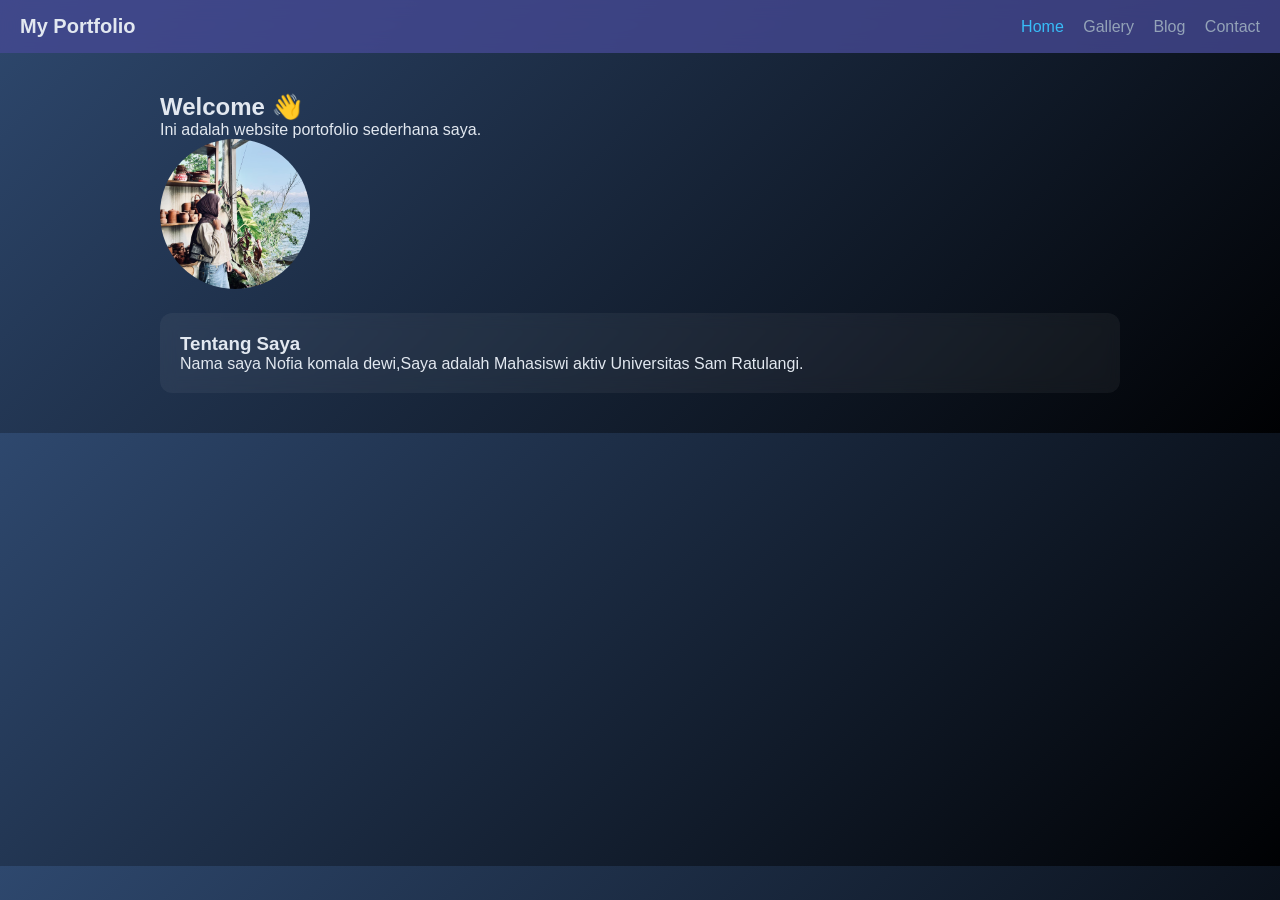
==== index.html @ cda4eb2d "Add files via upload" ====
<!DOCTYPE html>
<html lang="id">
<head>
  <meta charset="UTF-8">
  <title>Portfolio - Home</title>
  <link rel="stylesheet" href="style.css">
</head>
<body>

<header>
  <h1>My Portfolio</h1>
  <nav>
    <a href="index.html">Home</a>
    <a href="gallery.html">Gallery</a>
    <a href="blog.html">Blog</a>
    <a href="contact.html">Contact</a>
  </nav>
</header>

<section class="container">
  <h2>Welcome 👋</h2>
  <p>Ini adalah website portofolio sederhana saya.</p>
<img src="fotobila4.jpeg" alt="" class="foto">
  <div class="card">
    <h3>Tentang Saya</h3>
    <p>Nama saya Nofia komala dewi,Saya adalah Mahasiswi aktiv Universitas Sam Ratulangi.</p>
  </div>
</section>

<script src="script.js"></script>
</body>
</html>
---- style.css ----
* {
  margin: 0;
  padding: 0;
  box-sizing: border-box;
  font-family: 'Segoe UI', sans-serif;
}

body {
  background: linear-gradient(135deg, #2e486e, #000103);
  color: #e2e8f0;
}

/* HEADER */
header {
  position: sticky;
  top: 0;
  background: rgba(69, 73, 147, 0.8);
  backdrop-filter: blur(10px);
  padding: 15px 20px;
  display: flex;
  justify-content: space-between;
  align-items: center;
}
.foto{
    width: 150px;
    border-radius: 100%;
}
.img-box img{
    width: 200px;
}
header h1 {
  font-size: 20px;
}

nav a {
  margin-left: 15px;
  text-decoration: none;
  color: #94a3b8;
  transition: 0.3s;
}

nav a:hover,
nav a.active {
  color: #38bdf8;
}

/* CONTAINER */
.container {
  padding: 40px 20px;
  max-width: 1000px;
  margin: auto;
}

/* CARD */
.card {
  background: rgba(255, 255, 255, 0.05);
  border-radius: 12px;
  padding: 20px;
  margin-top: 20px;
  backdrop-filter: blur(8px);
  transition: 0.3s;
}

.card:hover {
  transform: translateY(-5px);
}

/* GALLERY */
.gallery {
  display: grid;
  grid-template-columns: repeat(auto-fit, minmax(200px, 1fr));
  gap: 15px;
}

.img-box {

  display: flex;
  align-items: center;
  justify-content: center;
  border-radius: 10px;
  font-weight: bold;
  transition: 0.3s;
}

.img-box:hover {
  transform: scale(1.05);
}

/* FORM */
form {
  margin-top: 20px;
  display: flex;
  flex-direction: column;
  gap: 10px;
}

input, textarea {
  padding: 12px;
  border-radius: 8px;
  border: none;
  outline: none;
}

button {
  padding: 12px;
  border: none;
  background: #38bdf8;
  color: white;
  border-radius: 8px;
  cursor: pointer;
  transition: 0.3s;
}

button:hover {
  background: #0ea5e9;
}

/* CONTACT INFO */
.contact-info {
  margin-top: 30px;
}

.contact-info p {
  margin: 5px 0;
  color: #cbd5f5;
}

/* ANIMATION */
.fade-in {
  opacity: 0;
  transform: translateY(20px);
  transition: 0.6s;
}

.fade-in.show {
  opacity: 1;
  transform: translateY(0);
}
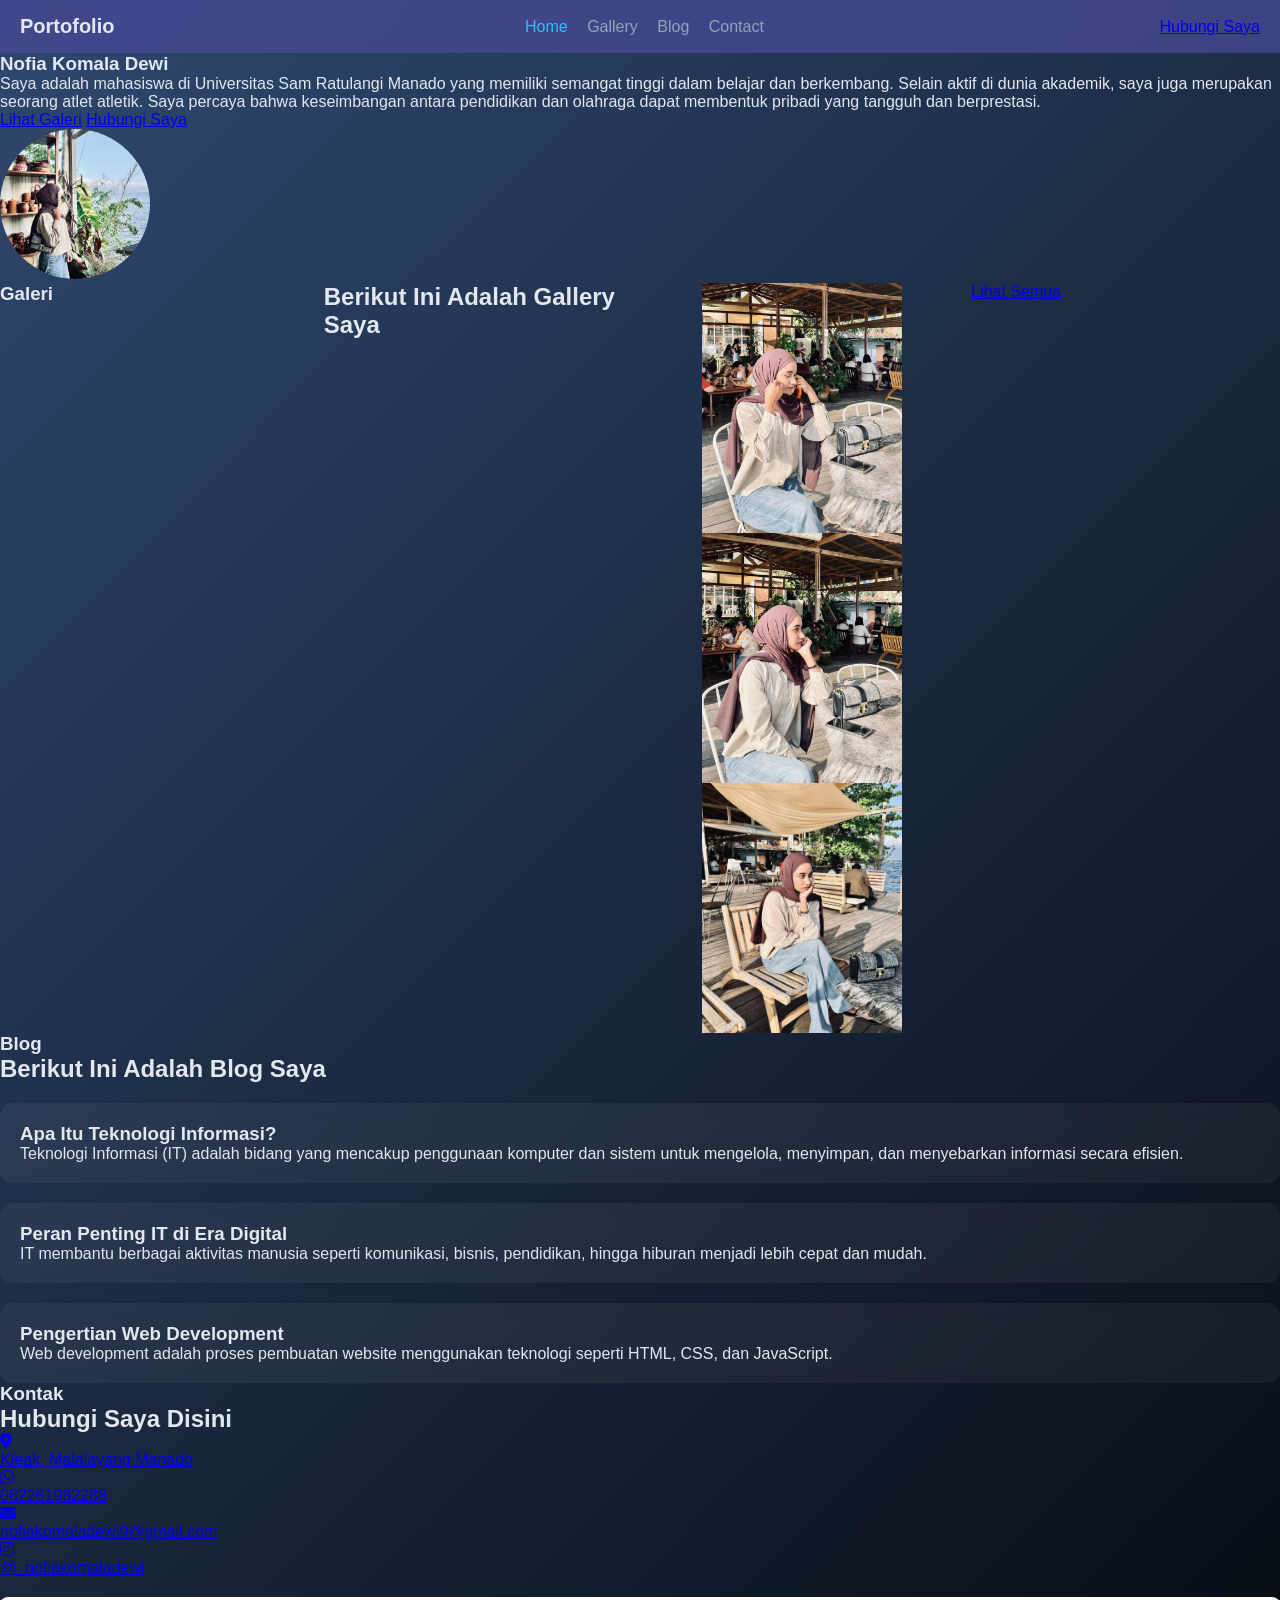
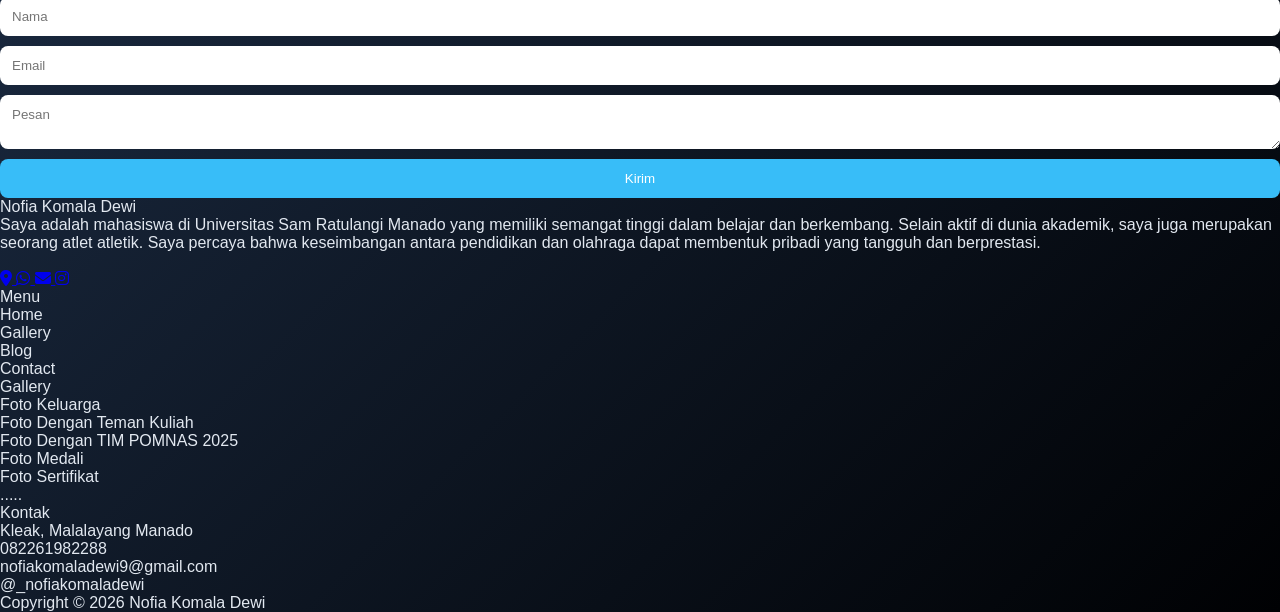
==== commit 5b321b54: "Update index.html" ====
--- a/index.html
+++ b/index.html
@@ -1,32 +1,206 @@
-<!DOCTYPE html>
+<!doctype html>
 <html lang="id">
+
 <head>
-  <meta charset="UTF-8">
+  <meta charset="UTF-8" />
   <title>Portfolio - Home</title>
-  <link rel="stylesheet" href="style.css">
+  <link rel="stylesheet" href="style.css" />
+  <link rel="preconnect" href="https://fonts.googleapis.com" />
+  <link rel="preconnect" href="https://fonts.gstatic.com" crossorigin />
+  <link
+    href="https://fonts.googleapis.com/css2?family=Chenla&family=Cormorant+Upright:wght@300;400;500;600;700&family=Crimson+Pro:ital,wght@0,200..900;1,200..900&family=DM+Sans:ital,opsz,wght@0,9..40,100..1000;1,9..40,100..1000&display=swap"
+    rel="stylesheet" />
+  <link rel="stylesheet" href="https://cdnjs.cloudflare.com/ajax/libs/font-awesome/6.5.0/css/all.min.css">
 </head>
+
 <body>
 
-<header>
-  <h1>My Portfolio</h1>
-  <nav>
-    <a href="index.html">Home</a>
-    <a href="gallery.html">Gallery</a>
-    <a href="blog.html">Blog</a>
-    <a href="contact.html">Contact</a>
-  </nav>
-</header>
-
-<section class="container">
-  <h2>Welcome 👋</h2>
-  <p>Ini adalah website portofolio sederhana saya.</p>
-<img src="fotobila4.jpeg" alt="" class="foto">
-  <div class="card">
-    <h3>Tentang Saya</h3>
-    <p>Nama saya Nofia komala dewi,Saya adalah Mahasiswi aktiv Universitas Sam Ratulangi.</p>
-  </div>
-</section>
-
-<script src="script.js"></script>
+  <header>
+    <h1 class="nama-apk">Portofolio</h1>
+    <nav class="">
+      <a href="index.html">Home</a>
+      <a href="gallery.html">Gallery</a>
+      <a href="blog.html">Blog</a>
+      <a href="contact.html">Contact</a>
+    </nav>
+    <a href="contact.html" class="tombol">Hubungi Saya</a>
+  </header>
+  <section class="home">
+    <div class="card-home">
+      <div class="">
+        <h3 class="">Nofia Komala Dewi</h3>
+        <p>
+          Saya adalah mahasiswa di Universitas Sam Ratulangi Manado yang
+          memiliki semangat tinggi dalam belajar dan berkembang. Selain aktif di
+          dunia akademik, saya juga merupakan seorang atlet atletik. Saya
+          percaya bahwa keseimbangan antara pendidikan dan olahraga dapat
+          membentuk pribadi yang tangguh dan berprestasi.
+        </p>
+        <div class="konten-tombol">
+          <a href="gallery.html" class="tombol-gallery">Lihat Galeri</a>
+          <a href="contact.html" class="tombol">Hubungi Saya</a>
+        </div>
+      </div>
+      <img src="fotobila4.jpeg" alt="" class="foto" />
+    </div>
+    </div>
+  </section>
+  <section class="gallery">
+    <h3 class="tittle">Galeri</h3>
+    <h2 class="subtittle">Berikut Ini Adalah Gallery Saya</h2>
+    <div class="tata-letak-gallery">
+      <div class="img-box">
+        <img src="fotobila1.jpeg" alt="" />
+      </div>
+      <div class="img-box">
+        <img src="fotobila2.jpeg" alt="" />
+      </div>
+      <div class="img-box">
+        <img src="fotobila3.jpeg" alt="" />
+      </div>
+    </div>
+    <div class="detail">
+      <a href="/gallery.html">Lihat Semua</a>
+    </div>
+  </section>
+
+  <section class="blog">
+    <h3 class="tittle">Blog</h3>
+    <h2 class="subtittle">Berikut Ini Adalah Blog Saya</h2>
+    <div class="card">
+      <h3>Apa Itu Teknologi Informasi?</h3>
+      <p>
+        Teknologi Informasi (IT) adalah bidang yang mencakup penggunaan
+        komputer dan sistem untuk mengelola, menyimpan, dan menyebarkan
+        informasi secara efisien.
+      </p>
+    </div>
+
+    <div class="card">
+      <h3>Peran Penting IT di Era Digital</h3>
+      <p>
+        IT membantu berbagai aktivitas manusia seperti komunikasi, bisnis,
+        pendidikan, hingga hiburan menjadi lebih cepat dan mudah.
+      </p>
+    </div>
+    <div class="card">
+      <h3>Pengertian Web Development</h3>
+      <p>
+        Web development adalah proses pembuatan website menggunakan teknologi
+        seperti HTML, CSS, dan JavaScript.
+      </p>
+    </div>
+  </section>
+
+  <section class="kontak">
+    <h3 class="tittle">Kontak</h3>
+    <h2 class="subtittle">Hubungi Saya Disini</h2>
+    <div class="kontak-container">
+      <div class="kontak-kiri">
+        <div class="card-kontak">
+          <a href="https://maps.google.com/?q=Kleak, Malalayang Manado" target="_blank">
+            <i class="fa-solid fa-location-dot"></i>
+            <p>Kleak, Malalayang Manado</p>
+          </a>
+        </div>
+
+        <div class="card-kontak">
+          <a href="https://wa.me/6282261982288" target="_blank">
+            <i class="fa-brands fa-whatsapp"></i>
+            <p>082261982288</p>
+          </a>
+        </div>
+
+        <div class="card-kontak">
+          <a href="mailto:nofiakomaladewi9@gmail.com">
+            <i class="fa-solid fa-envelope"></i>
+            <p>nofiakomaladewi9@gmail.com</p>
+          </a>
+        </div>
+
+        <div class="card-kontak">
+          <a href="https://instagram.com/_nofiakomaladewi" target="_blank">
+            <i class="fa-brands fa-instagram"></i>
+            <p>@_nofiakomaladewi</p>
+          </a>
+        </div>
+
+      </div>
+      <div class="kontak-kanan">
+        <form id="contactForm">
+          <input type="text" placeholder="Nama" required />
+          <input type="email" placeholder="Email" required />
+          <textarea placeholder="Pesan" required></textarea>
+          <button type="submit">Kirim</button>
+        </form>
+
+      </div>
+    </div>
+  </section>
+  <footer>
+    <div class="footer">
+      <div class="">
+        <p class="f-tittle">Nofia Komala Dewi</p>
+        <p>
+          Saya adalah mahasiswa di Universitas Sam Ratulangi Manado yang
+          memiliki semangat tinggi dalam belajar dan berkembang. Selain aktif di
+          dunia akademik, saya juga merupakan seorang atlet atletik. Saya
+          percaya bahwa keseimbangan antara pendidikan dan olahraga dapat
+          membentuk pribadi yang tangguh dan berprestasi.
+        </p>
+        <br>
+        <div class="f-icon">
+          <a href="https://maps.google.com/?q=Kleak, Malalayang Manado" target="_blank">
+            <i class="fa-solid fa-location-dot"></i>
+          </a>
+          <a href="https://wa.me/6282261982288" target="_blank">
+            <i class="fa-brands fa-whatsapp"></i>
+          </a>
+          <a href="mailto:nofiakomaladewi9@gmail.com">
+            <i class="fa-solid fa-envelope"></i>
+          </a>
+          <a href="https://instagram.com/_nofiakomaladewi" target="_blank">
+            <i class="fa-brands fa-instagram"></i>
+          </a>
+        </div>
+      </div>
+      <div class="">
+        <p class="f-tittle">Menu</p>
+        <ul>
+          <li>Home</li>
+          <li>Gallery</li>
+          <li>Blog</li>
+          <li>Contact</li>
+        </ul>
+      </div>
+      <div class="">
+        <p class="f-tittle">Gallery</p>
+        <ul>
+          <li>Foto Keluarga</li>
+          <li>Foto Dengan Teman Kuliah</li>
+          <li>Foto Dengan TIM POMNAS 2025</li>
+          <li>Foto Medali</li>
+          <li>Foto Sertifikat</li>
+          <li>.....</li>
+        </ul>
+
+      </div>
+      <div class="">
+        <p class="f-tittle">Kontak</p>
+        <ul>
+          <li>Kleak, Malalayang Manado</li>
+          <li>082261982288</li>
+          <li>nofiakomaladewi9@gmail.com</li>
+          <li>@_nofiakomaladewi</li>
+        </ul>
+      </div>
+    </div>
+    <div class="">
+      <p class="copyright">Copyright &copy; 2026 Nofia Komala Dewi</p>
+    </div>
+  </footer>
+
+  <script src="script.js"></script>
 </body>
+
 </html>
--- a/style.css
+++ b/style.css
@@ -114,26 +114,35 @@
 button:hover {
   background: #0ea5e9;
 }
+.contact-info {
+  background: #fafafa;
+  padding: 20px;
+  border-radius: 12px;
+  max-width: 350px;
+  box-shadow: 0 4px 12px rgba(0, 0, 0, 0.08);
+  font-family: Arial, sans-serif;
+}
 
-/* CONTACT INFO */
-.contact-info {
-  margin-top: 30px;
+.contact-info h3 {
+  margin-bottom: 15px;
+  color: #333;
+  font-size: 20px;
+  border-bottom: 2px solid #eee;
+  padding-bottom: 5px;
 }
 
 .contact-info p {
-  margin: 5px 0;
-  color: #cbd5f5;
+  margin: 8px 0;
+  color: #555;
+  font-size: 14px;
+  display: flex;
+  align-items: center;
+  gap: 8px;
 }
 
-/* ANIMATION */
-.fade-in {
-  opacity: 0;
-  transform: translateY(20px);
-  transition: 0.6s;
+.contact-info p:hover {
+  color: #000;
+  transform: translateX(3px);
+  transition: 0.2s ease;
 }
 
-.fade-in.show {
-  opacity: 1;
-  transform: translateY(0);
-}
-
